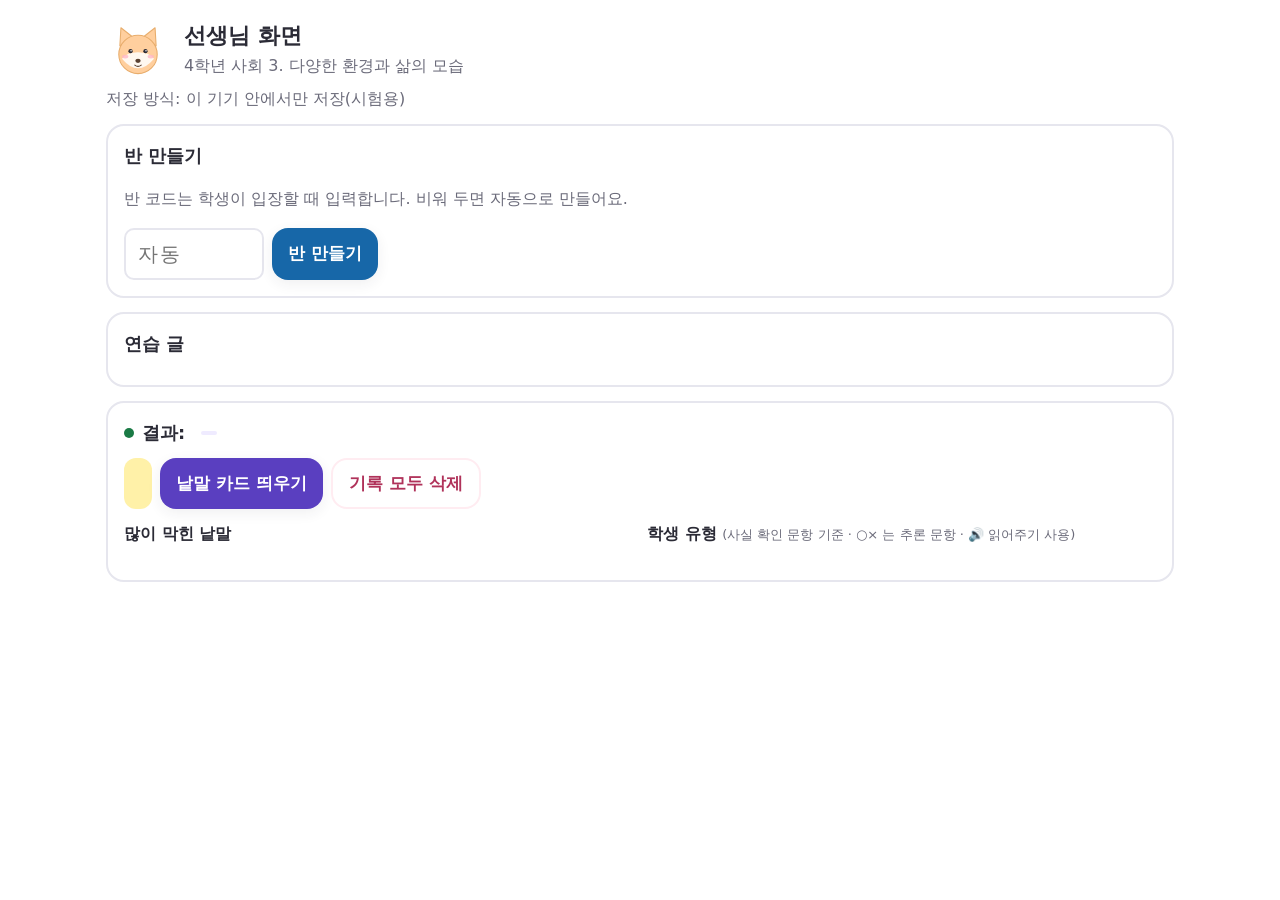
==== teacher.html @ 967067c1 "낱말 찾기 1단계: 4학년 사회 3단원 연습 글 7편, 학생·교사 화면 Co-Authored-By: Claude Fable 5.1 <noreply@anthropic.com>" ====
<!doctype html>
<html lang="ko">
<head>
<meta charset="utf-8">
<meta name="viewport" content="width=device-width, initial-scale=1">
<title>낱말 찾기 · 선생님</title>
<link rel="stylesheet" href="css/style.css">
</head>
<body>
<div class="teacher">
  <div class="thead">
    <div id="m-teacher"></div>
    <div><h1>선생님 화면</h1><div class="muted" id="unit-title"></div></div>
    <div id="class-main" class="hidden" style="display:flex;align-items:center;gap:10px;margin-left:auto;flex-wrap:wrap">
      <span class="muted">반 코드</span><span id="code-view" class="code"></span>
      <label class="muted">인원 <input id="size" type="number" min="1" max="40" style="width:64px;font-size:17px;padding:4px"></label>
      <button id="leave" class="btn small ghost">다른 반</button>
    </div>
  </div>
  <div class="muted" style="margin:-8px 0 12px">저장 방식: <span id="mode"></span></div>

  <div id="class-setup" class="panel hidden">
    <h2>반 만들기</h2>
    <p class="muted">반 코드는 학생이 입장할 때 입력합니다. 비워 두면 자동으로 만들어요.</p>
    <div class="tools"><input id="code-in" class="tinput" maxlength="6" placeholder="자동"><button id="make" class="btn small">반 만들기</button></div>
  </div>

  <div class="panel">
    <h2>연습 글</h2>
    <div id="tlist" class="tlist"></div>
  </div>

  <div class="panel">
    <h2><span class="live"></span> 결과: <span id="r-title"></span> <span class="tag" id="r-count"></span></h2>
    <div class="tools" style="margin-bottom:12px">
      <span id="r-total" class="total"></span>
      <button id="cards" class="btn small lilac">낱말 카드 띄우기</button>
      <button id="clear" class="btn small danger">기록 모두 삭제</button>
    </div>
    <div class="grid2">
      <div>
        <h3 style="margin:0 0 8px;font-size:16px">많이 막힌 낱말</h3>
        <div id="bars" class="bars"></div>
        <div id="asklist" class="muted" style="margin-top:10px"></div>
      </div>
      <div>
        <h3 style="margin:0 0 8px;font-size:16px">학생 유형 <span class="muted" style="font-weight:400;font-size:13px">(사실 확인 문항 기준 · ○× 는 추론 문항 · 🔊 읽어주기 사용)</span></h3>
        <div id="types" class="types"></div>
      </div>
    </div>
  </div>
</div>

<div id="overlay" class="overlay hidden">
  <button id="o-close" class="close">닫기 (Esc)</button>
  <div id="o-card" class="bigcard"></div>
  <div class="nav"><button id="o-prev">‹</button><span id="o-pos"></span><button id="o-next">›</button></div>
</div>

<script src="js/config.js"></script>
<script src="js/content.js"></script>
<script src="js/mascots.js"></script>
<script src="js/textparse.js"></script>
<script src="js/store.js"></script>
<script src="js/teacher.js"></script>
</body>
</html>
---- css/style.css ----
:root {
  --paper: #ffffff;
  --ink: #2b2b36;
  --muted: #6b6b7a;
  --line: #e6e6ee;
  --sky-bg: #e3f2ff;
  --sky-mid: #b9e1ff;
  --sky-ink: #1767a8;
  --lemon: #fff1a8;
  --lemon-ink: #8a6100;
  --mint-bg: #e6f8ee;
  --mint-ink: #1a7a45;
  --pink-bg: #ffecf1;
  --pink-ink: #b0325a;
  --lilac-bg: #efebff;
  --lilac-ink: #5a3fc0;
  --peach-bg: #fff1e6;
  --radius: 18px;
  --shadow: 0 4px 14px rgba(43, 43, 54, .07);
}
* { box-sizing: border-box; }
html, body { margin: 0; background: var(--paper); color: var(--ink); font-family: "Pretendard", "Noto Sans KR", "Malgun Gothic", system-ui, sans-serif; -webkit-tap-highlight-color: transparent; }
body { font-size: 20px; line-height: 1.6; }
button { font: inherit; color: inherit; cursor: pointer; border: 0; background: none; }
input { font: inherit; }
.hidden { display: none !important; }

/* 학생: 세로 태블릿 기준, 가운데 폭 */
.app { max-width: 640px; margin: 0 auto; padding: 16px 16px 40px; min-height: 100vh; display: flex; flex-direction: column; }
.topbar { display: flex; align-items: center; gap: 10px; min-height: 48px; }
.topbar .back { width: 48px; height: 48px; border-radius: 50%; background: var(--sky-bg); color: var(--sky-ink); font-size: 24px; }
.topbar .step { color: var(--muted); font-size: 16px; margin-left: auto; }
.screen { flex: 1; display: flex; flex-direction: column; gap: 16px; animation: fade .25s ease; }
@keyframes fade { from { opacity: 0; transform: translateY(6px); } to { opacity: 1; transform: none; } }

.mascot { width: 110px; height: 110px; flex: none; }
.mascot svg { width: 100%; height: 100%; }
.mascot.sm { width: 64px; height: 64px; }
.mascot.bounce { animation: bounce 1.6s ease-in-out infinite; }
@keyframes bounce { 0%, 100% { transform: translateY(0); } 50% { transform: translateY(-6px); } }
.hero { display: flex; align-items: center; gap: 14px; }
.bubble { position: relative; background: var(--sky-bg); border-radius: var(--radius); padding: 12px 16px; font-size: 19px; flex: 1; }
.bubble::before { content: ""; position: absolute; left: -10px; top: 24px; border: 8px solid transparent; border-right-color: var(--sky-bg); border-left: 0; }
.bubble.lemon { background: var(--lemon); } .bubble.lemon::before { border-right-color: var(--lemon); }
.bubble.mint { background: var(--mint-bg); } .bubble.mint::before { border-right-color: var(--mint-bg); }
.bubble.lilac { background: var(--lilac-bg); } .bubble.lilac::before { border-right-color: var(--lilac-bg); }
.bubble.pink { background: var(--pink-bg); } .bubble.pink::before { border-right-color: var(--pink-bg); }

h1 { font-size: 26px; margin: 0; }
h2 { font-size: 22px; margin: 0; }
.muted { color: var(--muted); font-size: 16px; }

.field { display: flex; flex-direction: column; gap: 6px; }
.field label { font-size: 17px; color: var(--muted); }
.field input { font-size: 28px; padding: 12px 16px; border: 2px solid var(--line); border-radius: 14px; width: 100%; text-align: center; letter-spacing: 4px; text-transform: uppercase; }
.field input:focus { outline: none; border-color: var(--sky-ink); }
.numgrid { display: grid; grid-template-columns: repeat(6, 1fr); gap: 8px; }
.numgrid button { height: 56px; border-radius: 14px; background: var(--sky-bg); color: var(--sky-ink); font-size: 22px; font-weight: 600; }
.numgrid button.on { background: var(--sky-ink); color: #fff; }

.btn { display: block; width: 100%; padding: 16px; border-radius: 16px; font-size: 22px; font-weight: 700; background: var(--sky-ink); color: #fff; box-shadow: var(--shadow); }
.btn:disabled { opacity: .4; cursor: default; box-shadow: none; }
.btn.ghost { background: var(--paper); color: var(--sky-ink); border: 2px solid var(--sky-mid); box-shadow: none; }
.btn.mint { background: var(--mint-ink); }
.btn.small { width: auto; display: inline-block; padding: 10px 16px; font-size: 17px; }
.btn.lilac { background: var(--lilac-ink); }
.foot { margin-top: auto; padding-top: 12px; }

/* 읽기 */
.reading { background: var(--paper); border: 2px solid var(--line); border-radius: var(--radius); padding: 12px 14px; font-size: 24px; line-height: 2.1; }
.sent { display: block; margin-bottom: 4px; }
.speak { display: inline-flex; width: 36px; height: 36px; border-radius: 50%; background: var(--lilac-bg); color: var(--lilac-ink); align-items: center; justify-content: center; font-size: 18px; vertical-align: middle; margin-right: 4px; }
.speak.playing { background: var(--lilac-ink); color: #fff; }
.sent.reading-now { background: var(--lilac-bg); border-radius: 10px; }
.word { display: inline-block; padding: 2px 4px; margin: 0 1px; border-radius: 8px; min-height: 44px; line-height: 44px; vertical-align: middle; user-select: none; transition: background .12s, transform .12s; }
.word:active { transform: scale(.96); }
.word.on { background: var(--lemon); color: var(--lemon-ink); box-shadow: inset 0 -3px 0 #f1d65c; }
.tapcount { text-align: center; color: var(--muted); font-size: 17px; }

/* 뜻 카드 */
.card { background: var(--lilac-bg); border-radius: var(--radius); padding: 20px; display: flex; flex-direction: column; gap: 12px; min-height: 260px; }
.card.ask { background: var(--peach-bg); }
.card .w { font-size: 32px; font-weight: 800; color: var(--lilac-ink); }
.card.ask .w { color: #b2642a; }
.card .def { font-size: 22px; }
.card .ex { background: rgba(255,255,255,.7); border-radius: 12px; padding: 10px 14px; font-size: 19px; }
.card .ctx { font-size: 17px; color: var(--muted); }
.card .ctx mark { background: var(--lemon); border-radius: 4px; padding: 0 3px; }
.dots { display: flex; gap: 6px; justify-content: center; }
.dots i { width: 10px; height: 10px; border-radius: 50%; background: var(--line); }
.dots i.on { background: var(--lilac-ink); }
.row { display: flex; gap: 10px; }
.row .btn { flex: 1; }

/* 질문 */
.question { font-size: 23px; font-weight: 700; background: var(--mint-bg); border-radius: var(--radius); padding: 16px 18px; }
.choices { display: flex; flex-direction: column; gap: 10px; }
.choices button { text-align: left; padding: 16px 18px; border-radius: 16px; border: 2px solid var(--line); background: var(--paper); font-size: 21px; display: flex; gap: 12px; align-items: center; }
.choices button .n { width: 34px; height: 34px; border-radius: 50%; background: var(--mint-bg); color: var(--mint-ink); display: inline-flex; align-items: center; justify-content: center; font-weight: 700; flex: none; }
.choices button.on { border-color: var(--mint-ink); background: var(--mint-bg); }

/* 마무리 */
.chips { display: flex; flex-wrap: wrap; gap: 8px; }
.chip { padding: 8px 14px; border-radius: 999px; background: var(--lemon); color: var(--lemon-ink); font-weight: 600; font-size: 18px; }
.chip.ask { background: var(--peach-bg); color: #b2642a; }
.big { text-align: center; font-size: 24px; font-weight: 700; }
.center { text-align: center; }
.pop { animation: pop .5s cubic-bezier(.2,1.4,.4,1); }
@keyframes pop { from { transform: scale(.6); opacity: 0; } to { transform: scale(1); opacity: 1; } }

/* 교사 */
.teacher { max-width: 1100px; margin: 0 auto; padding: 16px; font-size: 17px; }
.thead { display: flex; align-items: center; gap: 14px; flex-wrap: wrap; margin-bottom: 14px; }
.thead h1 { font-size: 22px; }
.thead .code { font-size: 30px; font-weight: 800; letter-spacing: 4px; color: var(--sky-ink); background: var(--sky-bg); border-radius: 12px; padding: 4px 14px; }
.panel { background: var(--paper); border: 2px solid var(--line); border-radius: var(--radius); padding: 16px; margin-bottom: 14px; }
.panel h2 { font-size: 18px; margin-bottom: 10px; display: flex; align-items: center; gap: 8px; }
.tlist { display: flex; flex-direction: column; gap: 8px; }
.titem { display: flex; align-items: center; gap: 10px; padding: 10px 12px; border-radius: 12px; background: #fafafd; }
.titem .ttl { flex: 1; } .titem .ttl b { display: block; } .titem .ttl span { color: var(--muted); font-size: 14px; }
.titem.open { background: var(--mint-bg); }
.tag { font-size: 13px; padding: 2px 8px; border-radius: 999px; background: var(--lilac-bg); color: var(--lilac-ink); }
.tag.mint { background: var(--mint-bg); color: var(--mint-ink); }
.grid2 { display: grid; grid-template-columns: 1fr 1fr; gap: 14px; }
@media (max-width: 760px) { .grid2 { grid-template-columns: 1fr; } }
.bars { display: flex; flex-direction: column; gap: 8px; }
.bar { display: grid; grid-template-columns: 120px 1fr 40px; align-items: center; gap: 8px; }
.bar .lbl { font-weight: 700; white-space: nowrap; overflow: hidden; text-overflow: ellipsis; }
.bar .lbl.ask { color: #b2642a; }
.bar .trk { height: 22px; background: #f3f3f8; border-radius: 999px; overflow: hidden; }
.bar .trk i { display: block; height: 100%; background: var(--lemon); border-radius: 999px; box-shadow: inset 0 -3px 0 #f1d65c; }
.bar .trk i.ask { background: var(--peach-bg); box-shadow: inset 0 -3px 0 #f3c89e; }
.bar .cnt { text-align: right; color: var(--muted); }
.types { display: grid; grid-template-columns: 1fr 1fr; gap: 10px; }
.type { border-radius: 14px; padding: 12px; background: #fafafd; min-height: 110px; }
.type.warn { background: var(--pink-bg); }
.type h3 { margin: 0 0 4px; font-size: 15px; }
.type p { margin: 0 0 8px; font-size: 13px; color: var(--muted); }
.nums { display: flex; flex-wrap: wrap; gap: 6px; }
.num { display: inline-flex; align-items: center; gap: 3px; padding: 4px 10px; border-radius: 999px; background: var(--paper); border: 1px solid var(--line); font-weight: 700; font-size: 15px; }
.num small { font-weight: 400; color: var(--muted); font-size: 12px; }
.live { width: 10px; height: 10px; border-radius: 50%; background: var(--mint-ink); display: inline-block; animation: blink 1.4s infinite; }
@keyframes blink { 50% { opacity: .2; } }
.tools { display: flex; gap: 8px; flex-wrap: wrap; }
.btn.danger { background: var(--paper); color: var(--pink-ink); border: 2px solid var(--pink-bg); box-shadow: none; }
.total { background: var(--lemon); border-radius: 12px; padding: 8px 14px; font-weight: 700; }
.empty { color: var(--muted); text-align: center; padding: 20px; }
.tinput { font-size: 20px; padding: 8px 12px; border: 2px solid var(--line); border-radius: 10px; width: 140px; text-transform: uppercase; letter-spacing: 2px; }

/* 낱말 카드 전체 화면 */
.overlay { position: fixed; inset: 0; background: var(--paper); display: flex; flex-direction: column; align-items: center; justify-content: center; gap: 24px; padding: 24px; z-index: 50; }
.overlay .bigcard { background: var(--lilac-bg); border-radius: 32px; padding: 48px 56px; max-width: 900px; width: 100%; text-align: center; }
.overlay .bigcard .w { font-size: 84px; font-weight: 900; color: var(--lilac-ink); }
.overlay .bigcard .def { font-size: 40px; margin-top: 12px; }
.overlay .bigcard .ex { font-size: 28px; color: var(--muted); margin-top: 16px; }
.overlay .nav { display: flex; gap: 16px; align-items: center; font-size: 22px; }
.overlay .nav button { width: 64px; height: 64px; border-radius: 50%; background: var(--sky-bg); color: var(--sky-ink); font-size: 30px; }
.overlay .close { position: absolute; top: 20px; right: 20px; font-size: 18px; color: var(--muted); }

@media print { .noprint { display: none !important; } body { font-size: 16pt; } .reading { border: 0; } }
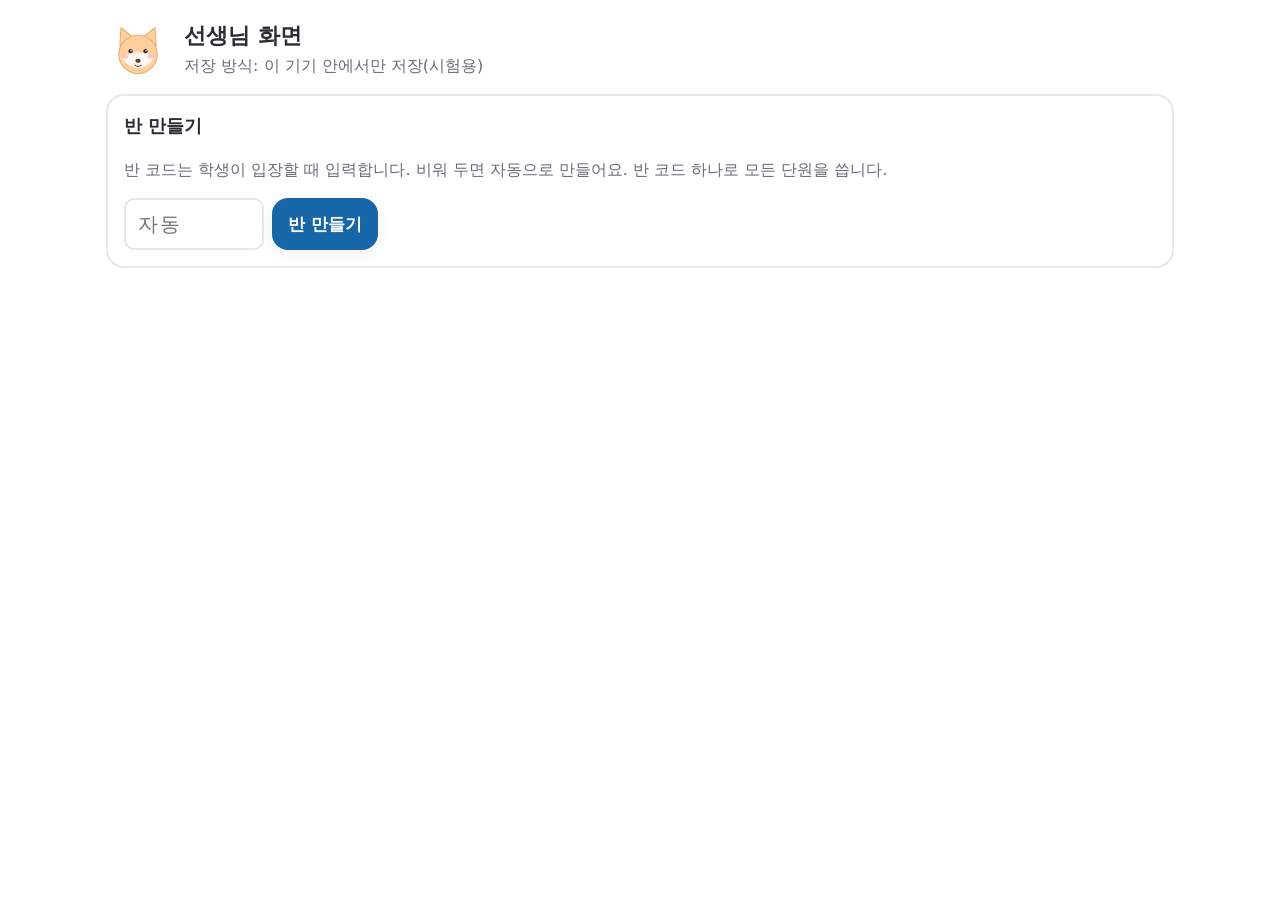
==== commit fda1bd4d: "단원별 입구 구조: js/units 로 콘텐츠 분리, u/<단원>/ 입구 주소, 교사 화면 단원 선택 Co-Authored-By: Claude Fable 5.1 <noreply@a" ====
--- a/teacher.html
+++ b/teacher.html
@@ -10,42 +10,54 @@
 <div class="teacher">
   <div class="thead">
     <div id="m-teacher"></div>
-    <div><h1>선생님 화면</h1><div class="muted" id="unit-title"></div></div>
+    <div><h1>선생님 화면</h1><div class="muted">저장 방식: <span id="mode"></span></div></div>
     <div id="class-main" class="hidden" style="display:flex;align-items:center;gap:10px;margin-left:auto;flex-wrap:wrap">
       <span class="muted">반 코드</span><span id="code-view" class="code"></span>
       <label class="muted">인원 <input id="size" type="number" min="1" max="40" style="width:64px;font-size:17px;padding:4px"></label>
       <button id="leave" class="btn small ghost">다른 반</button>
     </div>
   </div>
-  <div class="muted" style="margin:-8px 0 12px">저장 방식: <span id="mode"></span></div>
 
   <div id="class-setup" class="panel hidden">
     <h2>반 만들기</h2>
-    <p class="muted">반 코드는 학생이 입장할 때 입력합니다. 비워 두면 자동으로 만들어요.</p>
+    <p class="muted">반 코드는 학생이 입장할 때 입력합니다. 비워 두면 자동으로 만들어요. 반 코드 하나로 모든 단원을 씁니다.</p>
     <div class="tools"><input id="code-in" class="tinput" maxlength="6" placeholder="자동"><button id="make" class="btn small">반 만들기</button></div>
   </div>
 
-  <div class="panel">
-    <h2>연습 글</h2>
-    <div id="tlist" class="tlist"></div>
-  </div>
+  <div id="panels">
+    <div class="panel">
+      <h2>단원</h2>
+      <div class="tools" style="align-items:center">
+        <div id="m-unit"></div>
+        <select id="unit" class="tinput" style="width:auto;letter-spacing:0;text-transform:none;max-width:100%"></select>
+      </div>
+      <div class="muted" style="margin-top:8px"><span id="unit-title"></span></div>
+      <div class="muted" style="margin-top:4px">이 단원 학생 입구 주소: <code id="unit-link" style="user-select:all"></code></div>
+    </div>
 
-  <div class="panel">
-    <h2><span class="live"></span> 결과: <span id="r-title"></span> <span class="tag" id="r-count"></span></h2>
-    <div class="tools" style="margin-bottom:12px">
-      <span id="r-total" class="total"></span>
-      <button id="cards" class="btn small lilac">낱말 카드 띄우기</button>
-      <button id="clear" class="btn small danger">기록 모두 삭제</button>
+    <div class="panel">
+      <h2>연습 글</h2>
+      <div id="open-elsewhere" class="muted hidden" style="margin-bottom:8px;background:var(--lemon);border-radius:10px;padding:6px 10px"></div>
+      <div id="tlist" class="tlist"></div>
     </div>
-    <div class="grid2">
-      <div>
-        <h3 style="margin:0 0 8px;font-size:16px">많이 막힌 낱말</h3>
-        <div id="bars" class="bars"></div>
-        <div id="asklist" class="muted" style="margin-top:10px"></div>
+
+    <div class="panel">
+      <h2><span class="live"></span> 결과: <span id="r-title"></span> <span class="tag" id="r-count"></span></h2>
+      <div class="tools" style="margin-bottom:12px">
+        <span id="r-total" class="total"></span>
+        <button id="cards" class="btn small lilac">낱말 카드 띄우기</button>
+        <button id="clear" class="btn small danger">기록 모두 삭제</button>
       </div>
-      <div>
-        <h3 style="margin:0 0 8px;font-size:16px">학생 유형 <span class="muted" style="font-weight:400;font-size:13px">(사실 확인 문항 기준 · ○× 는 추론 문항 · 🔊 읽어주기 사용)</span></h3>
-        <div id="types" class="types"></div>
+      <div class="grid2">
+        <div>
+          <h3 style="margin:0 0 8px;font-size:16px">많이 막힌 낱말</h3>
+          <div id="bars" class="bars"></div>
+          <div id="asklist" class="muted" style="margin-top:10px"></div>
+        </div>
+        <div>
+          <h3 style="margin:0 0 8px;font-size:16px">학생 유형 <span class="muted" style="font-weight:400;font-size:13px">(사실 확인 문항 기준 · ○× 는 추론 문항 · 🔊 읽어주기 사용)</span></h3>
+          <div id="types" class="types"></div>
+        </div>
       </div>
     </div>
   </div>
@@ -58,7 +70,7 @@
 </div>
 
 <script src="js/config.js"></script>
-<script src="js/content.js"></script>
+<script src="js/units.js"></script>
 <script src="js/mascots.js"></script>
 <script src="js/textparse.js"></script>
 <script src="js/store.js"></script>
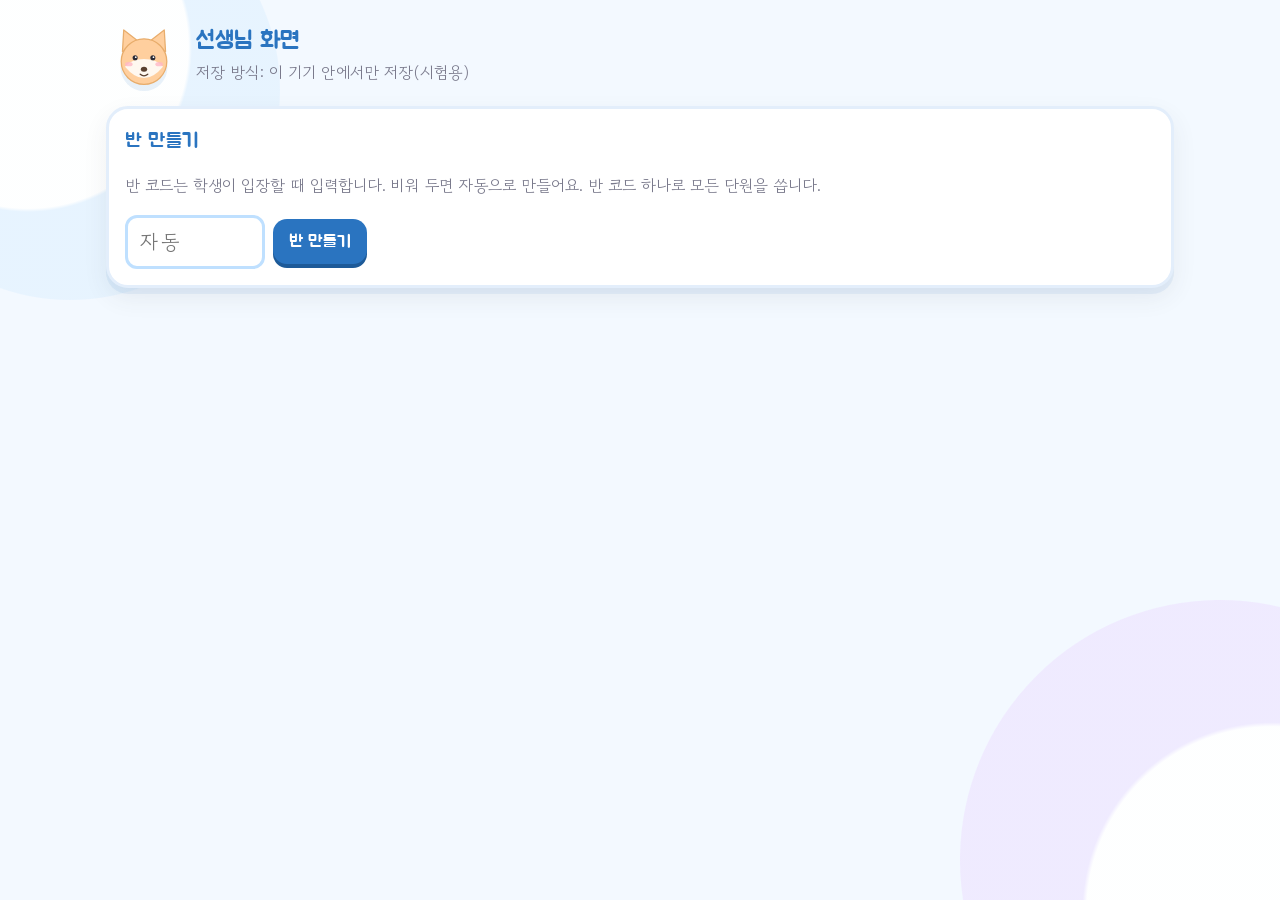
==== commit cbce2f79: "귀여운 디자인: Jua·고운돋움 글꼴, 구름 배경, 스티커 카드, 캐릭터 반응 말풍선, 단계 점, 색종이. 따옴표 문장 합치기 Co-Authored-By: Claude Fable " ====
--- a/teacher.html
+++ b/teacher.html
@@ -4,6 +4,8 @@
 <meta charset="utf-8">
 <meta name="viewport" content="width=device-width, initial-scale=1">
 <title>낱말 찾기 · 선생님</title>
+<link rel="preconnect" href="https://fonts.googleapis.com">
+<link href="https://fonts.googleapis.com/css2?family=Jua&family=Gowun+Dodum&display=swap" rel="stylesheet">
 <link rel="stylesheet" href="css/style.css">
 </head>
 <body>
--- a/css/style.css
+++ b/css/style.css
@@ -1,160 +1,193 @@
 :root {
   --paper: #ffffff;
-  --ink: #2b2b36;
-  --muted: #6b6b7a;
-  --line: #e6e6ee;
-  --sky-bg: #e3f2ff;
-  --sky-mid: #b9e1ff;
-  --sky-ink: #1767a8;
-  --lemon: #fff1a8;
+  --ink: #3a3a4a;
+  --muted: #7a7a8c;
+  --line: #e9e6f2;
+  --sky-bg: #e6f3ff;
+  --sky-mid: #bfe0ff;
+  --sky-ink: #2a74c0;
+  --lemon: #fff3a6;
   --lemon-ink: #8a6100;
-  --mint-bg: #e6f8ee;
-  --mint-ink: #1a7a45;
-  --pink-bg: #ffecf1;
-  --pink-ink: #b0325a;
-  --lilac-bg: #efebff;
-  --lilac-ink: #5a3fc0;
-  --peach-bg: #fff1e6;
-  --radius: 18px;
-  --shadow: 0 4px 14px rgba(43, 43, 54, .07);
+  --mint-bg: #e4f8ec;
+  --mint-ink: #22854d;
+  --pink-bg: #ffe9f0;
+  --pink-ink: #c2456f;
+  --lilac-bg: #efe9ff;
+  --lilac-ink: #6a4fd0;
+  --peach-bg: #fff0e3;
+  --peach-ink: #c0702f;
+  --radius: 22px;
+  --shadow: 0 6px 0 rgba(42, 116, 192, .08), 0 10px 24px rgba(58, 58, 74, .08);
+  --font-head: "Jua", "Pretendard", "Malgun Gothic", sans-serif;
+  --font-body: "Gowun Dodum", "Pretendard", "Noto Sans KR", "Malgun Gothic", sans-serif;
 }
 * { box-sizing: border-box; }
-html, body { margin: 0; background: var(--paper); color: var(--ink); font-family: "Pretendard", "Noto Sans KR", "Malgun Gothic", system-ui, sans-serif; -webkit-tap-highlight-color: transparent; }
-body { font-size: 20px; line-height: 1.6; }
+html, body { margin: 0; color: var(--ink); font-family: var(--font-body); -webkit-tap-highlight-color: transparent; }
+body { font-size: 20px; line-height: 1.6; background: #f3f9ff; position: relative; min-height: 100vh; }
+/* 떠다니는 구름 배경 */
+body::before, body::after { content: ""; position: fixed; z-index: -1; border-radius: 50%; pointer-events: none; opacity: .9; }
+body::before { width: 420px; height: 420px; left: -140px; top: -120px; background: radial-gradient(circle at 40% 40%, #ffffff 0 45%, #e6f3ff 46% 100%); animation: float 14s ease-in-out infinite; }
+body::after { width: 520px; height: 520px; right: -200px; bottom: -220px; background: radial-gradient(circle at 60% 60%, #ffffff 0 42%, #efe9ff 43% 100%); animation: float 18s ease-in-out infinite reverse; }
+@keyframes float { 0%, 100% { transform: translateY(0); } 50% { transform: translateY(18px); } }
+
 button { font: inherit; color: inherit; cursor: pointer; border: 0; background: none; }
-input { font: inherit; }
+input, select { font: inherit; }
 .hidden { display: none !important; }
+h1, h2, h3, .btn, .bubble, .card .w, .big, .numgrid button, .choices .n, .chip, .code, .thead h1 { font-family: var(--font-head); font-weight: 400; letter-spacing: .2px; }
 
-/* 학생: 세로 태블릿 기준, 가운데 폭 */
+/* 학생 */
 .app { max-width: 640px; margin: 0 auto; padding: 16px 16px 40px; min-height: 100vh; display: flex; flex-direction: column; }
 .topbar { display: flex; align-items: center; gap: 10px; min-height: 48px; }
-.topbar .back { width: 48px; height: 48px; border-radius: 50%; background: var(--sky-bg); color: var(--sky-ink); font-size: 24px; }
+.topbar .back { width: 48px; height: 48px; border-radius: 50%; background: var(--paper); color: var(--sky-ink); font-size: 26px; box-shadow: var(--shadow); }
 .topbar .step { color: var(--muted); font-size: 16px; margin-left: auto; }
-.screen { flex: 1; display: flex; flex-direction: column; gap: 16px; animation: fade .25s ease; }
-@keyframes fade { from { opacity: 0; transform: translateY(6px); } to { opacity: 1; transform: none; } }
+.steps { display: flex; gap: 6px; align-items: center; margin-left: auto; }
+.steps i { width: 12px; height: 12px; border-radius: 50%; background: #d9e4f2; display: inline-block; transition: all .3s; }
+.steps i.on { background: var(--sky-ink); transform: scale(1.3); }
+.steps i.done { background: var(--mint-ink); }
+.screen { flex: 1; display: flex; flex-direction: column; gap: 16px; animation: fade .3s ease; }
+@keyframes fade { from { opacity: 0; transform: translateY(8px); } to { opacity: 1; transform: none; } }
 
-.mascot { width: 110px; height: 110px; flex: none; }
+.mascot { width: 120px; height: 120px; flex: none; filter: drop-shadow(0 6px 0 rgba(42, 116, 192, .10)); }
 .mascot svg { width: 100%; height: 100%; }
-.mascot.sm { width: 64px; height: 64px; }
-.mascot.bounce { animation: bounce 1.6s ease-in-out infinite; }
-@keyframes bounce { 0%, 100% { transform: translateY(0); } 50% { transform: translateY(-6px); } }
-.hero { display: flex; align-items: center; gap: 14px; }
-.bubble { position: relative; background: var(--sky-bg); border-radius: var(--radius); padding: 12px 16px; font-size: 19px; flex: 1; }
-.bubble::before { content: ""; position: absolute; left: -10px; top: 24px; border: 8px solid transparent; border-right-color: var(--sky-bg); border-left: 0; }
-.bubble.lemon { background: var(--lemon); } .bubble.lemon::before { border-right-color: var(--lemon); }
-.bubble.mint { background: var(--mint-bg); } .bubble.mint::before { border-right-color: var(--mint-bg); }
-.bubble.lilac { background: var(--lilac-bg); } .bubble.lilac::before { border-right-color: var(--lilac-bg); }
-.bubble.pink { background: var(--pink-bg); } .bubble.pink::before { border-right-color: var(--pink-bg); }
+.mascot.sm { width: 76px; height: 76px; }
+.mascot.lg { width: 160px; height: 160px; }
+.mascot.bounce { animation: bounce 1.8s ease-in-out infinite; }
+.mascot.wiggle { animation: wiggle .5s ease; }
+.mascot.cheer { animation: cheer .6s ease; }
+@keyframes bounce { 0%, 100% { transform: translateY(0); } 50% { transform: translateY(-8px); } }
+@keyframes wiggle { 0% { transform: rotate(0); } 25% { transform: rotate(-8deg); } 60% { transform: rotate(8deg); } 100% { transform: rotate(0); } }
+@keyframes cheer { 0% { transform: scale(1); } 40% { transform: scale(1.15) translateY(-6px); } 100% { transform: scale(1); } }
+.hero { display: flex; align-items: center; gap: 12px; }
+.bubble { position: relative; background: var(--paper); border: 3px solid var(--sky-mid); border-radius: 24px; padding: 12px 16px; font-size: 20px; flex: 1; line-height: 1.5; box-shadow: var(--shadow); }
+.bubble::before { content: ""; position: absolute; left: -14px; top: 26px; border: 9px solid transparent; border-right-color: var(--sky-mid); border-left: 0; }
+.bubble::after { content: ""; position: absolute; left: -9px; top: 28px; border: 7px solid transparent; border-right-color: var(--paper); border-left: 0; }
+.bubble.lilac { border-color: #d6c9ff; } .bubble.lilac::before { border-right-color: #d6c9ff; }
+.bubble.mint { border-color: #bfe9cf; } .bubble.mint::before { border-right-color: #bfe9cf; }
+.bubble.pink { border-color: #ffc9d9; background: var(--pink-bg); } .bubble.pink::before { border-right-color: #ffc9d9; } .bubble.pink::after { border-right-color: var(--pink-bg); }
+.bubble.pop { animation: pop .4s cubic-bezier(.2, 1.4, .4, 1); }
 
-h1 { font-size: 26px; margin: 0; }
-h2 { font-size: 22px; margin: 0; }
+h1 { font-size: 28px; margin: 0; }
+h2 { font-size: 24px; margin: 0; color: var(--sky-ink); }
 .muted { color: var(--muted); font-size: 16px; }
+.center { text-align: center; }
 
 .field { display: flex; flex-direction: column; gap: 6px; }
-.field label { font-size: 17px; color: var(--muted); }
-.field input { font-size: 28px; padding: 12px 16px; border: 2px solid var(--line); border-radius: 14px; width: 100%; text-align: center; letter-spacing: 4px; text-transform: uppercase; }
+.field label { font-size: 17px; color: var(--muted); font-family: var(--font-head); }
+.field input { font-size: 30px; padding: 12px 16px; border: 3px solid var(--sky-mid); border-radius: 18px; width: 100%; text-align: center; letter-spacing: 6px; text-transform: uppercase; background: var(--paper); font-family: var(--font-head); }
 .field input:focus { outline: none; border-color: var(--sky-ink); }
 .numgrid { display: grid; grid-template-columns: repeat(6, 1fr); gap: 8px; }
-.numgrid button { height: 56px; border-radius: 14px; background: var(--sky-bg); color: var(--sky-ink); font-size: 22px; font-weight: 600; }
-.numgrid button.on { background: var(--sky-ink); color: #fff; }
+.numgrid button { height: 56px; border-radius: 18px; background: var(--paper); color: var(--sky-ink); font-size: 24px; border: 3px solid var(--sky-bg); transition: transform .1s; }
+.numgrid button:nth-child(4n+1) { border-color: #d6f0ff; } .numgrid button:nth-child(4n+2) { border-color: #ffe6ee; } .numgrid button:nth-child(4n+3) { border-color: #e9ffe9; } .numgrid button:nth-child(4n+4) { border-color: #fff4cc; }
+.numgrid button:active { transform: scale(.94); }
+.numgrid button.on { background: var(--sky-ink); color: #fff; border-color: var(--sky-ink); transform: scale(1.06); }
 
-.btn { display: block; width: 100%; padding: 16px; border-radius: 16px; font-size: 22px; font-weight: 700; background: var(--sky-ink); color: #fff; box-shadow: var(--shadow); }
-.btn:disabled { opacity: .4; cursor: default; box-shadow: none; }
-.btn.ghost { background: var(--paper); color: var(--sky-ink); border: 2px solid var(--sky-mid); box-shadow: none; }
-.btn.mint { background: var(--mint-ink); }
-.btn.small { width: auto; display: inline-block; padding: 10px 16px; font-size: 17px; }
-.btn.lilac { background: var(--lilac-ink); }
+.btn { display: block; width: 100%; padding: 16px; border-radius: 22px; font-size: 24px; background: var(--sky-ink); color: #fff; box-shadow: 0 6px 0 #1d5a98; transition: transform .08s, box-shadow .08s; }
+.btn:active { transform: translateY(4px); box-shadow: 0 2px 0 #1d5a98; }
+.btn:disabled { opacity: .4; cursor: default; box-shadow: none; transform: none; }
+.btn.ghost { background: var(--paper); color: var(--sky-ink); border: 3px solid var(--sky-mid); box-shadow: 0 6px 0 #d6e8fb; }
+.btn.ghost:active { box-shadow: 0 2px 0 #d6e8fb; }
+.btn.mint { background: var(--mint-ink); box-shadow: 0 6px 0 #176339; } .btn.mint:active { box-shadow: 0 2px 0 #176339; }
+.btn.lilac { background: var(--lilac-ink); box-shadow: 0 6px 0 #4c37a3; } .btn.lilac:active { box-shadow: 0 2px 0 #4c37a3; }
+.btn.small { width: auto; display: inline-block; padding: 9px 16px; font-size: 17px; border-radius: 14px; box-shadow: 0 4px 0 #1d5a98; }
+.btn.small.ghost { box-shadow: 0 4px 0 #d6e8fb; } .btn.small.mint { box-shadow: 0 4px 0 #176339; } .btn.small.lilac { box-shadow: 0 4px 0 #4c37a3; }
+.btn.danger { background: var(--paper); color: var(--pink-ink); border: 3px solid #ffd3df; box-shadow: 0 4px 0 #ffd3df; }
 .foot { margin-top: auto; padding-top: 12px; }
 
 /* 읽기 */
-.reading { background: var(--paper); border: 2px solid var(--line); border-radius: var(--radius); padding: 12px 14px; font-size: 24px; line-height: 2.1; }
-.sent { display: block; margin-bottom: 4px; }
-.speak { display: inline-flex; width: 36px; height: 36px; border-radius: 50%; background: var(--lilac-bg); color: var(--lilac-ink); align-items: center; justify-content: center; font-size: 18px; vertical-align: middle; margin-right: 4px; }
+.reading { background: var(--paper); border: 3px solid #e3eefb; border-radius: var(--radius); padding: 14px 16px; font-size: 24px; line-height: 2.15; box-shadow: var(--shadow); }
+.sent { display: block; margin-bottom: 4px; border-radius: 12px; }
+.speak { display: inline-flex; width: 36px; height: 36px; border-radius: 50%; background: var(--lilac-bg); color: var(--lilac-ink); align-items: center; justify-content: center; font-size: 17px; vertical-align: middle; margin-right: 4px; }
 .speak.playing { background: var(--lilac-ink); color: #fff; }
-.sent.reading-now { background: var(--lilac-bg); border-radius: 10px; }
-.word { display: inline-block; padding: 2px 4px; margin: 0 1px; border-radius: 8px; min-height: 44px; line-height: 44px; vertical-align: middle; user-select: none; transition: background .12s, transform .12s; }
-.word:active { transform: scale(.96); }
-.word.on { background: var(--lemon); color: var(--lemon-ink); box-shadow: inset 0 -3px 0 #f1d65c; }
+.sent.reading-now { background: var(--lilac-bg); }
+.word { display: inline-block; padding: 2px 5px; margin: 0 1px; border-radius: 10px; min-height: 44px; line-height: 44px; vertical-align: middle; user-select: none; transition: background .15s, transform .15s; }
+.word:active { transform: scale(.95); }
+.word.on { background: var(--lemon); color: var(--lemon-ink); box-shadow: inset 0 -4px 0 #f5d95a; animation: wobble .4s ease; }
+@keyframes wobble { 0% { transform: scale(1); } 35% { transform: scale(1.12) rotate(-2deg); } 70% { transform: scale(.97) rotate(2deg); } 100% { transform: scale(1); } }
 .tapcount { text-align: center; color: var(--muted); font-size: 17px; }
 
-/* 뜻 카드 */
-.card { background: var(--lilac-bg); border-radius: var(--radius); padding: 20px; display: flex; flex-direction: column; gap: 12px; min-height: 260px; }
-.card.ask { background: var(--peach-bg); }
-.card .w { font-size: 32px; font-weight: 800; color: var(--lilac-ink); }
-.card.ask .w { color: #b2642a; }
+/* 뜻 카드: 스티커 느낌 */
+.card { background: var(--lilac-bg); border: 4px solid var(--paper); outline: 3px solid #d6c9ff; border-radius: 26px; padding: 22px; display: flex; flex-direction: column; gap: 12px; min-height: 260px; box-shadow: var(--shadow); transform: rotate(-.6deg); }
+.card.ask { background: var(--peach-bg); outline-color: #ffd9b8; transform: rotate(.6deg); }
+.card .w { font-size: 36px; color: var(--lilac-ink); }
+.card.ask .w { color: var(--peach-ink); }
 .card .def { font-size: 22px; }
-.card .ex { background: rgba(255,255,255,.7); border-radius: 12px; padding: 10px 14px; font-size: 19px; }
+.card .ex { background: rgba(255, 255, 255, .8); border-radius: 14px; padding: 10px 14px; font-size: 19px; }
 .card .ctx { font-size: 17px; color: var(--muted); }
-.card .ctx mark { background: var(--lemon); border-radius: 4px; padding: 0 3px; }
+.card .ctx mark { background: var(--lemon); border-radius: 6px; padding: 0 4px; }
 .dots { display: flex; gap: 6px; justify-content: center; }
-.dots i { width: 10px; height: 10px; border-radius: 50%; background: var(--line); }
-.dots i.on { background: var(--lilac-ink); }
+.dots i { width: 10px; height: 10px; border-radius: 50%; background: #d9d3ee; }
+.dots i.on { background: var(--lilac-ink); transform: scale(1.3); }
 .row { display: flex; gap: 10px; }
 .row .btn { flex: 1; }
 
 /* 질문 */
-.question { font-size: 23px; font-weight: 700; background: var(--mint-bg); border-radius: var(--radius); padding: 16px 18px; }
+.question { font-size: 23px; background: var(--paper); border: 3px solid #bfe9cf; border-radius: var(--radius); padding: 16px 18px; box-shadow: var(--shadow); font-family: var(--font-head); }
 .choices { display: flex; flex-direction: column; gap: 10px; }
-.choices button { text-align: left; padding: 16px 18px; border-radius: 16px; border: 2px solid var(--line); background: var(--paper); font-size: 21px; display: flex; gap: 12px; align-items: center; }
-.choices button .n { width: 34px; height: 34px; border-radius: 50%; background: var(--mint-bg); color: var(--mint-ink); display: inline-flex; align-items: center; justify-content: center; font-weight: 700; flex: none; }
-.choices button.on { border-color: var(--mint-ink); background: var(--mint-bg); }
+.choices button { text-align: left; padding: 14px 16px; border-radius: 20px; border: 3px solid var(--line); background: var(--paper); font-size: 21px; display: flex; gap: 12px; align-items: center; transition: transform .1s; }
+.choices button:active { transform: scale(.98); }
+.choices button .n { width: 36px; height: 36px; border-radius: 50%; display: inline-flex; align-items: center; justify-content: center; flex: none; font-size: 20px; }
+.choices button:nth-child(1) .n { background: #e6f3ff; color: #2a74c0; } .choices button:nth-child(2) .n { background: #ffe9f0; color: #c2456f; }
+.choices button:nth-child(3) .n { background: #e4f8ec; color: #22854d; } .choices button:nth-child(4) .n { background: #fff3a6; color: #8a6100; }
+.choices button.on { border-color: var(--mint-ink); background: var(--mint-bg); animation: pop .3s cubic-bezier(.2, 1.4, .4, 1); }
 
 /* 마무리 */
 .chips { display: flex; flex-wrap: wrap; gap: 8px; }
-.chip { padding: 8px 14px; border-radius: 999px; background: var(--lemon); color: var(--lemon-ink); font-weight: 600; font-size: 18px; }
-.chip.ask { background: var(--peach-bg); color: #b2642a; }
-.big { text-align: center; font-size: 24px; font-weight: 700; }
-.center { text-align: center; }
-.pop { animation: pop .5s cubic-bezier(.2,1.4,.4,1); }
+.chip { padding: 8px 16px; border-radius: 999px; background: var(--lemon); color: var(--lemon-ink); font-size: 19px; border: 3px solid var(--paper); box-shadow: 0 3px 0 #f5d95a; transform: rotate(-2deg); }
+.chip:nth-child(even) { transform: rotate(2deg); }
+.chip.ask { background: var(--peach-bg); color: var(--peach-ink); box-shadow: 0 3px 0 #ffd9b8; }
+.big { text-align: center; font-size: 28px; color: var(--sky-ink); }
+.pop { animation: pop .5s cubic-bezier(.2, 1.4, .4, 1); }
 @keyframes pop { from { transform: scale(.6); opacity: 0; } to { transform: scale(1); opacity: 1; } }
+.confetti { position: fixed; inset: 0; pointer-events: none; overflow: hidden; z-index: 40; }
+.confetti i { position: absolute; top: -12px; width: 10px; height: 14px; border-radius: 3px; animation: fall 2.6s ease-in forwards; }
+@keyframes fall { to { transform: translateY(110vh) rotate(540deg); opacity: .2; } }
 
 /* 교사 */
 .teacher { max-width: 1100px; margin: 0 auto; padding: 16px; font-size: 17px; }
 .thead { display: flex; align-items: center; gap: 14px; flex-wrap: wrap; margin-bottom: 14px; }
-.thead h1 { font-size: 22px; }
-.thead .code { font-size: 30px; font-weight: 800; letter-spacing: 4px; color: var(--sky-ink); background: var(--sky-bg); border-radius: 12px; padding: 4px 14px; }
-.panel { background: var(--paper); border: 2px solid var(--line); border-radius: var(--radius); padding: 16px; margin-bottom: 14px; }
-.panel h2 { font-size: 18px; margin-bottom: 10px; display: flex; align-items: center; gap: 8px; }
+.thead h1 { font-size: 24px; color: var(--sky-ink); }
+.thead .code { font-size: 30px; letter-spacing: 5px; color: var(--sky-ink); background: var(--paper); border: 3px solid var(--sky-mid); border-radius: 14px; padding: 2px 14px; }
+.panel { background: var(--paper); border: 3px solid #e3eefb; border-radius: var(--radius); padding: 16px; margin-bottom: 14px; box-shadow: var(--shadow); }
+.panel h2 { font-size: 20px; margin-bottom: 10px; display: flex; align-items: center; gap: 8px; }
 .tlist { display: flex; flex-direction: column; gap: 8px; }
-.titem { display: flex; align-items: center; gap: 10px; padding: 10px 12px; border-radius: 12px; background: #fafafd; }
-.titem .ttl { flex: 1; } .titem .ttl b { display: block; } .titem .ttl span { color: var(--muted); font-size: 14px; }
+.titem { display: flex; align-items: center; gap: 10px; padding: 10px 12px; border-radius: 16px; background: #f7f9fe; flex-wrap: wrap; }
+.titem .ttl { flex: 1; min-width: 200px; } .titem .ttl b { display: block; font-family: var(--font-head); font-weight: 400; font-size: 19px; } .titem .ttl span { color: var(--muted); font-size: 14px; }
 .titem.open { background: var(--mint-bg); }
-.tag { font-size: 13px; padding: 2px 8px; border-radius: 999px; background: var(--lilac-bg); color: var(--lilac-ink); }
+.tag { font-size: 13px; padding: 2px 10px; border-radius: 999px; background: var(--lilac-bg); color: var(--lilac-ink); }
 .tag.mint { background: var(--mint-bg); color: var(--mint-ink); }
 .grid2 { display: grid; grid-template-columns: 1fr 1fr; gap: 14px; }
 @media (max-width: 760px) { .grid2 { grid-template-columns: 1fr; } }
 .bars { display: flex; flex-direction: column; gap: 8px; }
-.bar { display: grid; grid-template-columns: 120px 1fr 40px; align-items: center; gap: 8px; }
-.bar .lbl { font-weight: 700; white-space: nowrap; overflow: hidden; text-overflow: ellipsis; }
-.bar .lbl.ask { color: #b2642a; }
-.bar .trk { height: 22px; background: #f3f3f8; border-radius: 999px; overflow: hidden; }
-.bar .trk i { display: block; height: 100%; background: var(--lemon); border-radius: 999px; box-shadow: inset 0 -3px 0 #f1d65c; }
-.bar .trk i.ask { background: var(--peach-bg); box-shadow: inset 0 -3px 0 #f3c89e; }
+.bar { display: grid; grid-template-columns: 120px 1fr 44px; align-items: center; gap: 8px; }
+.bar .lbl { font-family: var(--font-head); white-space: nowrap; overflow: hidden; text-overflow: ellipsis; }
+.bar .lbl.ask { color: var(--peach-ink); }
+.bar .trk { height: 24px; background: #f1f3fa; border-radius: 999px; overflow: hidden; }
+.bar .trk i { display: block; height: 100%; background: var(--lemon); border-radius: 999px; box-shadow: inset 0 -4px 0 #f5d95a; transition: width .4s; }
+.bar .trk i.ask { background: var(--peach-bg); box-shadow: inset 0 -4px 0 #ffd9b8; }
 .bar .cnt { text-align: right; color: var(--muted); }
 .types { display: grid; grid-template-columns: 1fr 1fr; gap: 10px; }
-.type { border-radius: 14px; padding: 12px; background: #fafafd; min-height: 110px; }
-.type.warn { background: var(--pink-bg); }
-.type h3 { margin: 0 0 4px; font-size: 15px; }
+.type { border-radius: 18px; padding: 12px; min-height: 110px; border: 3px solid transparent; }
+.type:nth-child(1) { background: var(--mint-bg); } .type:nth-child(2) { background: var(--lilac-bg); } .type:nth-child(3) { background: var(--sky-bg); } .type.warn { background: var(--pink-bg); border-color: #ffc9d9; }
+.type h3 { margin: 0 0 4px; font-size: 16px; }
 .type p { margin: 0 0 8px; font-size: 13px; color: var(--muted); }
 .nums { display: flex; flex-wrap: wrap; gap: 6px; }
-.num { display: inline-flex; align-items: center; gap: 3px; padding: 4px 10px; border-radius: 999px; background: var(--paper); border: 1px solid var(--line); font-weight: 700; font-size: 15px; }
+.num { display: inline-flex; align-items: center; gap: 3px; padding: 4px 10px; border-radius: 999px; background: var(--paper); font-family: var(--font-head); font-size: 16px; box-shadow: 0 2px 0 rgba(0, 0, 0, .06); }
 .num small { font-weight: 400; color: var(--muted); font-size: 12px; }
 .live { width: 10px; height: 10px; border-radius: 50%; background: var(--mint-ink); display: inline-block; animation: blink 1.4s infinite; }
 @keyframes blink { 50% { opacity: .2; } }
-.tools { display: flex; gap: 8px; flex-wrap: wrap; }
-.btn.danger { background: var(--paper); color: var(--pink-ink); border: 2px solid var(--pink-bg); box-shadow: none; }
-.total { background: var(--lemon); border-radius: 12px; padding: 8px 14px; font-weight: 700; }
+.tools { display: flex; gap: 8px; flex-wrap: wrap; align-items: center; }
+.total { background: var(--lemon); border-radius: 14px; padding: 8px 14px; font-family: var(--font-head); }
 .empty { color: var(--muted); text-align: center; padding: 20px; }
-.tinput { font-size: 20px; padding: 8px 12px; border: 2px solid var(--line); border-radius: 10px; width: 140px; text-transform: uppercase; letter-spacing: 2px; }
+.tinput { font-size: 20px; padding: 8px 12px; border: 3px solid var(--sky-mid); border-radius: 12px; width: 140px; text-transform: uppercase; letter-spacing: 2px; background: var(--paper); }
 
 /* 낱말 카드 전체 화면 */
-.overlay { position: fixed; inset: 0; background: var(--paper); display: flex; flex-direction: column; align-items: center; justify-content: center; gap: 24px; padding: 24px; z-index: 50; }
-.overlay .bigcard { background: var(--lilac-bg); border-radius: 32px; padding: 48px 56px; max-width: 900px; width: 100%; text-align: center; }
-.overlay .bigcard .w { font-size: 84px; font-weight: 900; color: var(--lilac-ink); }
+.overlay { position: fixed; inset: 0; background: #f3f9ff; display: flex; flex-direction: column; align-items: center; justify-content: center; gap: 24px; padding: 24px; z-index: 50; }
+.overlay .bigcard { background: var(--lilac-bg); border: 6px solid var(--paper); outline: 4px solid #d6c9ff; border-radius: 40px; padding: 48px 56px; max-width: 900px; width: 100%; text-align: center; box-shadow: var(--shadow); }
+.overlay .bigcard .w { font-size: 88px; color: var(--lilac-ink); font-family: var(--font-head); }
 .overlay .bigcard .def { font-size: 40px; margin-top: 12px; }
 .overlay .bigcard .ex { font-size: 28px; color: var(--muted); margin-top: 16px; }
 .overlay .nav { display: flex; gap: 16px; align-items: center; font-size: 22px; }
-.overlay .nav button { width: 64px; height: 64px; border-radius: 50%; background: var(--sky-bg); color: var(--sky-ink); font-size: 30px; }
+.overlay .nav button { width: 64px; height: 64px; border-radius: 50%; background: var(--paper); color: var(--sky-ink); font-size: 30px; box-shadow: var(--shadow); }
 .overlay .close { position: absolute; top: 20px; right: 20px; font-size: 18px; color: var(--muted); }
 
-@media print { .noprint { display: none !important; } body { font-size: 16pt; } .reading { border: 0; } }
+@media print { .noprint { display: none !important; } body { font-size: 16pt; background: #fff; } body::before, body::after { display: none; } .reading { border: 0; box-shadow: none; } }
